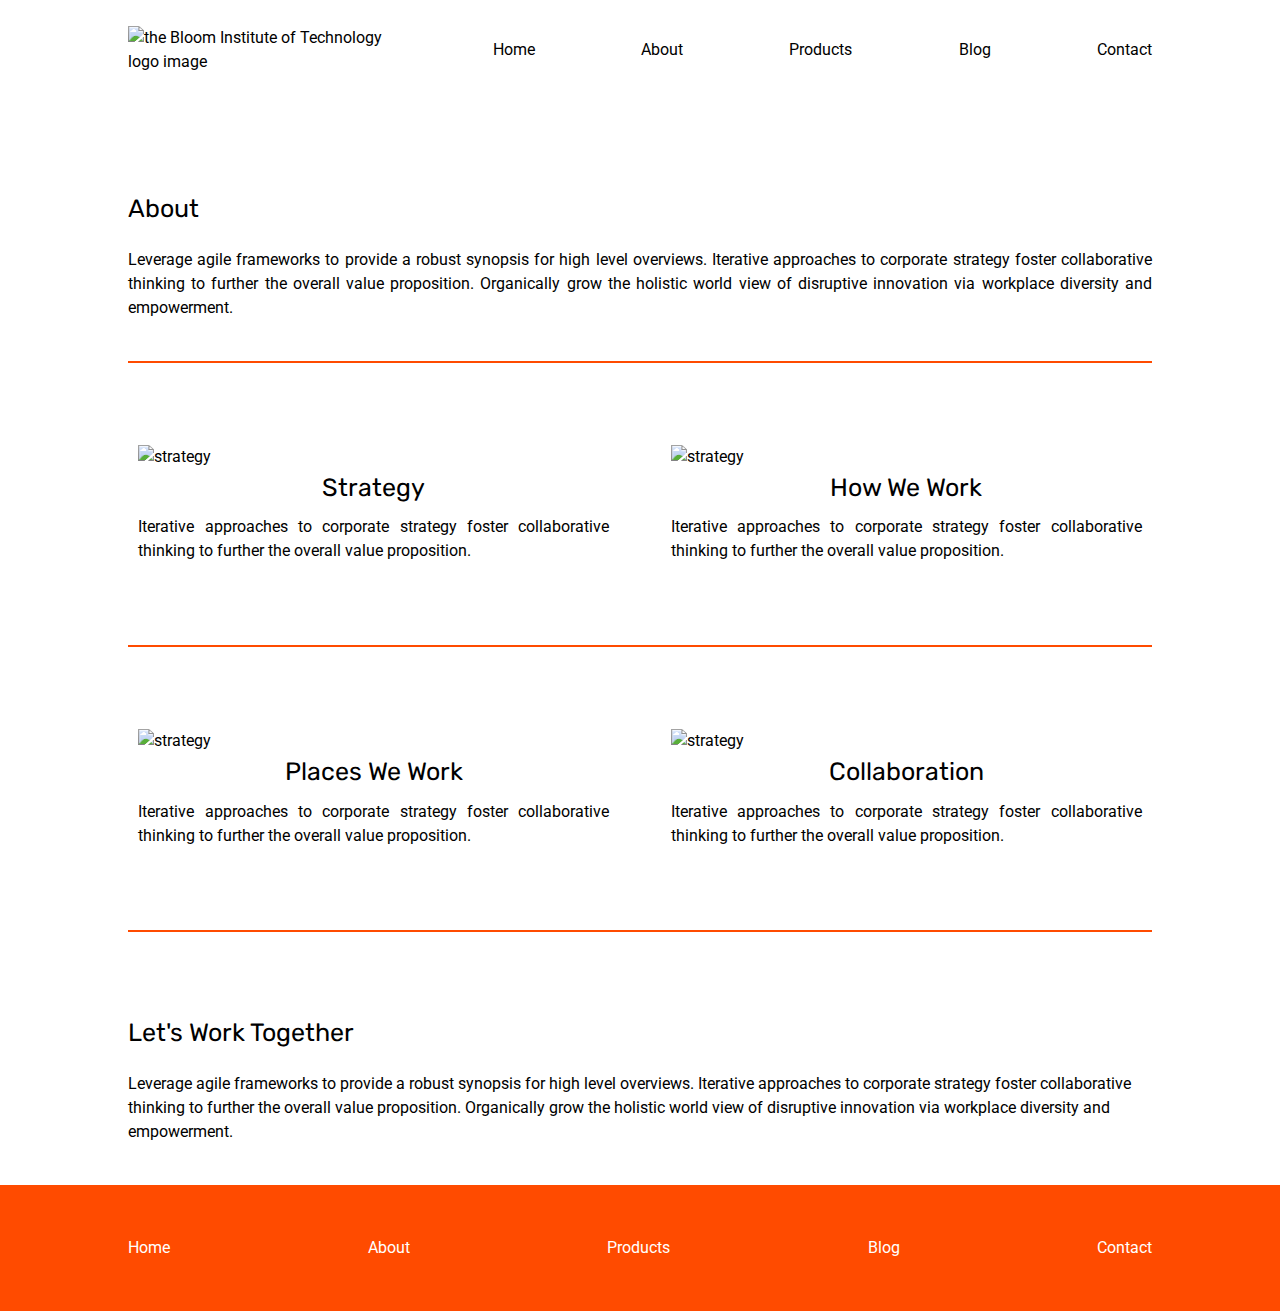
==== about.html @ 9e7408ea "commit for desktop layout about and index completion" ====
<!doctype html>

<html lang="en">
<head>
  <meta charset="utf-8">

  <title>Sprint Challenge - About</title>

  <link href="https://fonts.googleapis.com/css?family=Roboto|Rubik" rel="stylesheet">
  <link rel="stylesheet" href="css/index.css">

</head>

<body>
  <header>
    <nav>
        <div class="logo">    
            <img src="img/BIT_Logo.png" alt="the Bloom Institute of Technology logo image" class="logo-img">
        </div>
        <div class="links">
            <a href="index.html">Home</a>
            <a href="#">About</a>
            <a href="#">Products</a>
            <a href="#">Blog</a>
            <a href="#">Contact</a>
        </div>
    </nav>
    <div class="banner-img">
            <img src="img/jumbo-about.png" alt="">
            <!--css banner image-->
        </div>
    </header>
    <div class="container about-page">
      <section class="top-content">
        <h1>About</h1>
        <p>Leverage agile frameworks to provide a robust synopsis for high level overviews. Iterative approaches to corporate strategy foster collaborative thinking to further the overall value proposition. Organically grow the holistic world view of disruptive innovation via workplace diversity and empowerment.</p>
    </section>

    <section class="top-content">
    <div class="text-container">
      <img src="img/about-plan.png" alt="strategy">
      <h2>Strategy</h2>
      <p>Iterative approaches to corporate strategy foster collaborative thinking to further the overall value proposition.</p>
    </div>
      <div class="text-container">
        <img src="img/about-working.png" alt="strategy">
        <h2>How We Work</h2>
        <p>Iterative approaches to corporate strategy foster collaborative thinking to further the overall value proposition.</p>
      </div>
    </section>
    <section class="top-content">
      <div class="text-container">
        <img src="img/about-office.png" alt="strategy">
        <h2>Places We Work</h2>
        <p>Iterative approaches to corporate strategy foster collaborative thinking to further the overall value proposition.</p>
      </div>
      <div class="text-container">
        <img src="img/about-meeting.png" alt="strategy">
        <h2>Collaboration</h2>
        <p>Iterative approaches to corporate strategy foster collaborative thinking to further the overall value proposition.</p>
      </div>
    </section>
    <section class="bottom-content">
      <div class="text-container">
        <h2>Let's Work Together</h2>
        <p>Leverage agile frameworks to provide a robust synopsis for high level overviews. Iterative approaches to corporate strategy foster collaborative thinking to further the overall value proposition. Organically grow the holistic world view of disruptive innovation via workplace diversity and empowerment.</p>
      </div>
    </section>
  </div><!-- container -->  
      <footer>
        <nav>
          <a href="index.html">Home</a>
          <a href="#">About</a>
          <a href="#">Products</a>
          <a href="#">Blog</a>
          <a href="#">Contact</a>
        </nav>
      </footer>
         
</body>
</html>
---- css/index.css ----
/* http://meyerweb.com/eric/tools/css/reset/ 
   v2.0 | 20110126
   License: none (public domain)
*/

html, body, div, span, applet, object, iframe,
h1, h2, h3, h4, h5, h6, p, blockquote, pre,
a, abbr, acronym, address, big, cite, code,
del, dfn, em, img, ins, kbd, q, s, samp,
small, strike, strong, sub, sup, tt, var,
b, u, i, center,
dl, dt, dd, ol, ul, li,
fieldset, form, label, legend,
table, caption, tbody, tfoot, thead, tr, th, td,
article, aside, canvas, details, embed, 
figure, figcaption, footer, header, hgroup, 
menu, nav, output, ruby, section, summary,
time, mark, audio, video {
	margin: 0;
	padding: 0;
	border: 0;
	font-size: 100%;
	font: inherit;
	vertical-align: baseline;
}
/* HTML5 display-role reset for older browsers */
article, aside, details, figcaption, figure, 
footer, header, hgroup, menu, nav, section {
	display: block;
}
body {
	line-height: 1;
}
ol, ul {
	list-style: none;
}
blockquote, q {
	quotes: none;
}
blockquote:before, blockquote:after,
q:before, q:after {
	content: '';
	content: none;
}
table {
	border-collapse: collapse;
	border-spacing: 0;
}

* {
    box-sizing: border-box;
    /*border: 1px solid gray;*/
}

html{
    font-size:62.5%;
}
body {
    font-family: 'Roboto', sans-serif;
    line-height:1.5;
    font-size:1.6rem;
}

h1, h2, h3, h4, h5 {
    font-size: 2.5rem;
    margin-bottom: 2%;
    font-family: 'Rubik', sans-serif;
}

a {
    text-decoration: none;
    color: black;
}

section, footer{
    padding:4% 0;
}
.container {
    width: 80%;
    margin: 0 auto;
}
/*Nav section Styles*/
header {
    padding-top: 2%;
}
nav{
    display: flex;
    width: 80%;
    margin: 0 auto;
}
.logo{
    width: 30%;
}

.logo-img {
    width: 100%;
}

.links {
    width: 70%;
    display: flex;
    justify-content: space-between;
    align-items: center;
    margin-left: 8%;
}

.banner-img{
    padding-top: 4%;
    width: 80%;
    margin: 0 auto;
}

.banner-img img{
    width: 100%;
}

/*Top Section Styles*/

.top-content {
    display: flex;
    flex-wrap: wrap;
    justify-content: space-between;
    margin-bottom: 4%;
    border-bottom: 2px solid #ff4b00;
    text-align: justify;
}

.top-content h2 {
    text-align: center;
}

.top-content .text-container {
    width: 48%;
    padding: 0 1%;
    padding-bottom: 4%;  
}

/*Middle Section Styles*/
.middle-content {
    margin-bottom: 4%;
    border-bottom: 2px solid #ff4b00;
}

.middle-content h2 {
    margin-bottom: 0;
}

.middle-content .boxes {
    display: flex;
    flex-wrap: wrap;
    justify-content: space-between;
}

.middle-content .boxes .box {
    /*background: black;*/
    width: 18%;
    height: 25vh;
    margin: 4% 0;
    color: white;
    display: flex;
    align-items: center;
    justify-content: center;
}

.box1{background: teal;}
.box2{background: gold;}
.box3{background: cadetblue;}
.box4{background: coral;}
.box5{background: crimson;}
.box6{background: forestgreen;}
.box7{background: darkorchid;}
.box8{background: hotpink;}
.box9{background: indigo;}
.box10{background: dodgerblue;}



/*Bottom Section Styles*/
.bottom-content {
    display: flex;
    justify-content: space-between;
}

.bottom-content .text-container {
    width:25%;
}

.bottom-content .text-container:last-child {
    padding-right: 0;
}

/*Footer Styles*/
footer {
    width: 100%;
    background-color: #ff4b00;
}

footer nav{
    justify-content: space-between;
}
footer a{
    color: white;
}
/*About Page Styles*/

.about-page .bottom-content .text-container{
    width: 100%;
}

/*Responsive Styles*/
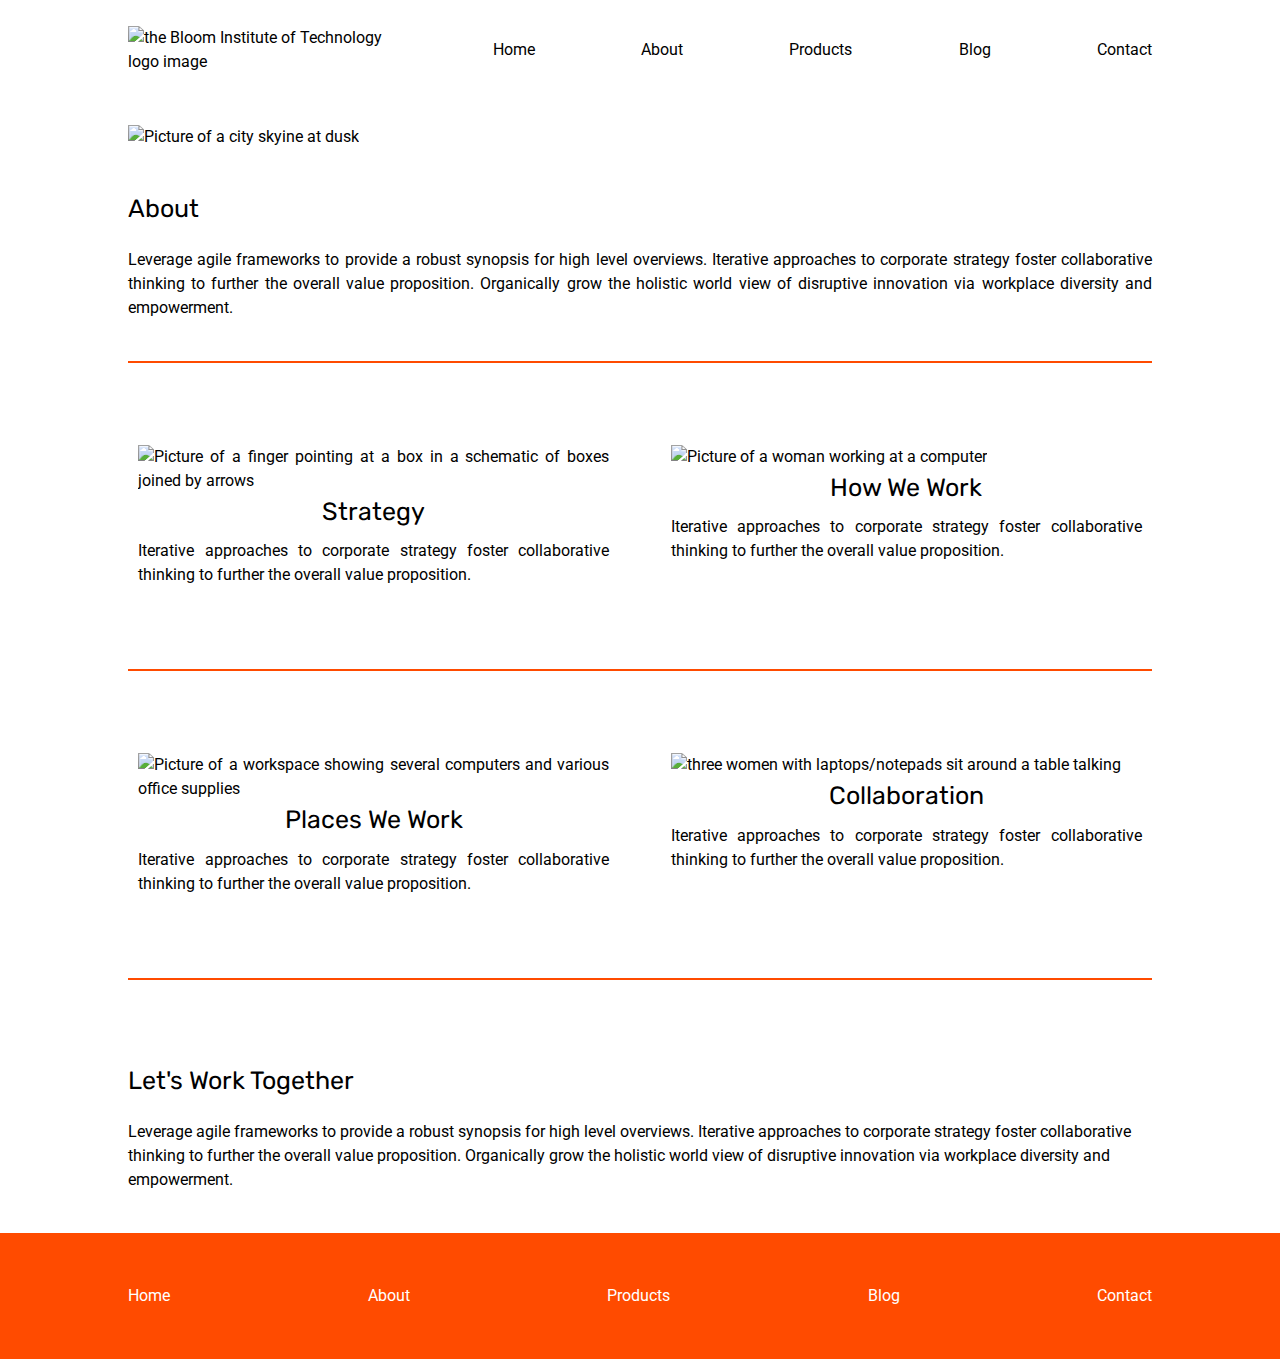
==== commit dbdc3254: "commit for desktop layout about and index completion with mobile responsive media query" ====
--- a/about.html
+++ b/about.html
@@ -3,7 +3,7 @@
 <html lang="en">
 <head>
   <meta charset="utf-8">
-
+  <meta name="viewport" content="width=device-width, initial-scale=1.0">
   <title>Sprint Challenge - About</title>
 
   <link href="https://fonts.googleapis.com/css?family=Roboto|Rubik" rel="stylesheet">
@@ -26,36 +26,36 @@
         </div>
     </nav>
     <div class="banner-img">
-            <img src="img/jumbo-about.png" alt="">
+            <img src="img/jumbo-about.png" alt="Picture of a city skyine at dusk">
             <!--css banner image-->
         </div>
     </header>
     <div class="container about-page">
-      <section class="top-content">
+      <section class="top-content head">
         <h1>About</h1>
         <p>Leverage agile frameworks to provide a robust synopsis for high level overviews. Iterative approaches to corporate strategy foster collaborative thinking to further the overall value proposition. Organically grow the holistic world view of disruptive innovation via workplace diversity and empowerment.</p>
     </section>
 
     <section class="top-content">
     <div class="text-container">
-      <img src="img/about-plan.png" alt="strategy">
+      <img src="img/about-plan.png" alt="Picture of a finger pointing at a box in a schematic of boxes joined by arrows">
       <h2>Strategy</h2>
       <p>Iterative approaches to corporate strategy foster collaborative thinking to further the overall value proposition.</p>
     </div>
       <div class="text-container">
-        <img src="img/about-working.png" alt="strategy">
+        <img src="img/about-working.png" alt="Picture of a woman working at a computer">
         <h2>How We Work</h2>
         <p>Iterative approaches to corporate strategy foster collaborative thinking to further the overall value proposition.</p>
       </div>
     </section>
     <section class="top-content">
       <div class="text-container">
-        <img src="img/about-office.png" alt="strategy">
+        <img src="img/about-office.png" alt="Picture of a workspace showing several computers and various office supplies">
         <h2>Places We Work</h2>
         <p>Iterative approaches to corporate strategy foster collaborative thinking to further the overall value proposition.</p>
       </div>
       <div class="text-container">
-        <img src="img/about-meeting.png" alt="strategy">
+        <img src="img/about-meeting.png" alt="three women with laptops/notepads sit around a table talking">
         <h2>Collaboration</h2>
         <p>Iterative approaches to corporate strategy foster collaborative thinking to further the overall value proposition.</p>
       </div>
--- a/css/index.css
+++ b/css/index.css
@@ -72,6 +72,10 @@
     color: black;
 }
 
+img{
+    width: 100%;
+}
+
 section, footer{
     padding:4% 0;
 }
@@ -207,4 +211,63 @@
     width: 100%;
 }
 
-/*Responsive Styles*/+/*Responsive Styles*/
+
+@media(max-width:500px){
+    nav{
+        flex-direction: column;
+        align-items: center;
+        width: 100%;
+    }
+    .logo{
+        margin-top: 6%;
+        margin-bottom: 4%;
+    }
+    .links{
+        width: 90%;
+        margin: 0;
+    }
+    .banner-img{
+        width: 95%;
+    }
+
+    .container .text-container{
+        width: 100%;
+        margin: 0;
+        padding: 0;
+        margin: 5% 0;
+    }
+
+    .top-content{
+        width: 100%;
+        display: block;
+        /*flex-direction: column;
+        flex-wrap: nowrap;
+        align-items: center;*/
+        margin: 0;
+        padding: 0;
+    }
+
+    .middle-content .boxes .box {
+        /*background: black;*/
+        width: 48%;
+        height: 25vh;
+        
+    }
+
+    .bottom-content{
+        display: block;
+    }
+     h2{
+        text-align: center;
+    }
+    /*About page*/
+    img{
+        width: 100%;
+    }
+
+    .head{
+        margin-bottom: 6%;
+        padding-bottom: 6%;
+    }
+}